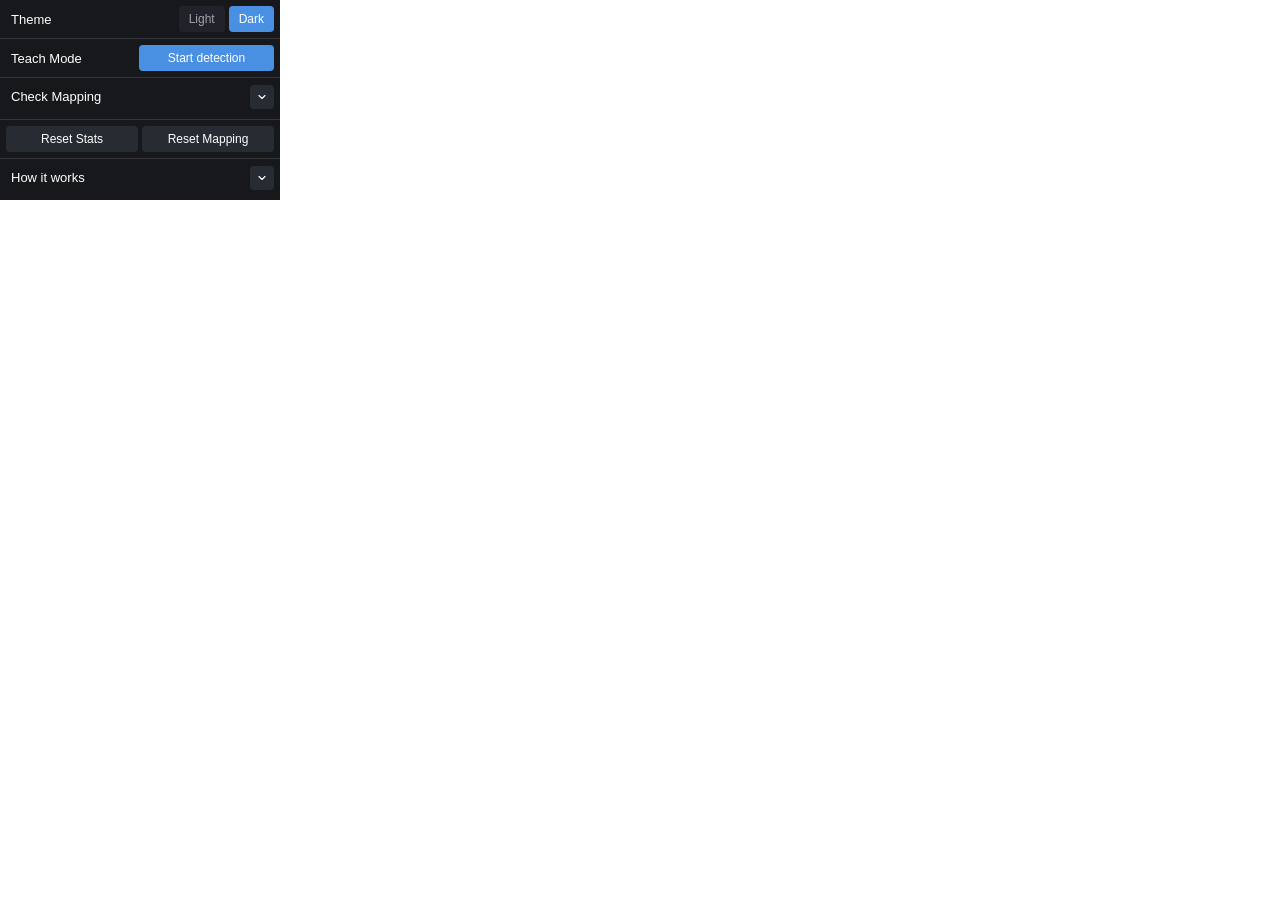
==== menu/index.html @ a692df85 "feat: Add default popup to browser action This commit updates the `manifest.json` to specify a defau" ====
<!DOCTYPE html>
<html lang="en">
<head>
  <meta charset="UTF-8">
  <meta name="viewport" content="width=device-width, initial-scale=1.0">
  <title>Show Me The Money - Menu</title>
  <style>
    * {
      margin: 0;
      padding: 0;
      box-sizing: border-box;
    }

    body {
      font-family: -apple-system, BlinkMacSystemFont, "Segoe UI", Roboto, "Helvetica Neue", Arial, sans-serif;
      width: 280px;
      background: transparent;
    }

    #menu-container {
      width: 100%;
    }

    .menu-section {
      display: flex;
      flex-direction: column;
    }

    .section-row {
      display: flex;
      align-items: center;
      justify-content: space-between;
      gap: 8px;
    }

    .section-title {
      flex: 1;
      font-weight: 500;
      cursor: default;
    }

    .section-title.clickable {
      cursor: pointer;
      user-select: none;
    }

    .icon-button {
      width: 24px;
      height: 24px;
      cursor: pointer;
      transition: all 0.15s ease;
      flex-shrink: 0;
    }

    .icon-button:hover {
      opacity: 0.8;
    }

    .icon-button svg {
      width: 100%;
      height: 100%;
      transition: transform 0.2s ease;
    }

    .icon-button.expanded svg {
      transform: rotate(180deg);
    }

    .expand-content {
      max-height: 0;
      overflow: hidden;
      transition: max-height 0.2s ease;
    }

    .expand-content.open {
      max-height: 500px;
    }

    .expand-inner {
      display: flex;
      flex-direction: column;
    }

    .expand-paragraph {
      display: block;
    }

    .button-group {
      display: flex;
      gap: 4px;
    }

    .menu-button {
      flex: 1;
      font-size: 12px;
      font-weight: 500;
      color: #FFFFFF;
      background: #272B32;
      border: none;
      border-radius: 4px;
      padding: 6px 10px;
      cursor: pointer;
      transition: opacity 0.15s ease;
    }

    .menu-button:hover {
      opacity: 0.8;
    }

    .menu-button.primary {
      background: #4A90E2;
    }

    .toggle-group {
      display: flex;
      gap: 4px;
      align-items: center;
    }

    .toggle-button {
      flex: 1;
      font-size: 12px;
      font-weight: 500;
      color: #FFFFFF;
      background: #272B32;
      border: none;
      border-radius: 4px;
      padding: 6px 10px;
      cursor: pointer;
      transition: all 0.15s ease;
      opacity: 0.6;
    }

    .toggle-button.active {
      opacity: 1;
      background: #4A90E2;
    }

    .toggle-button:hover {
      opacity: 0.8;
    }
  </style>
</head>
<body>
  <div id="menu-container">
    <!-- Menu sections will be dynamically generated here -->
  </div>

  <script src="menu.js"></script>
</body>
</html>
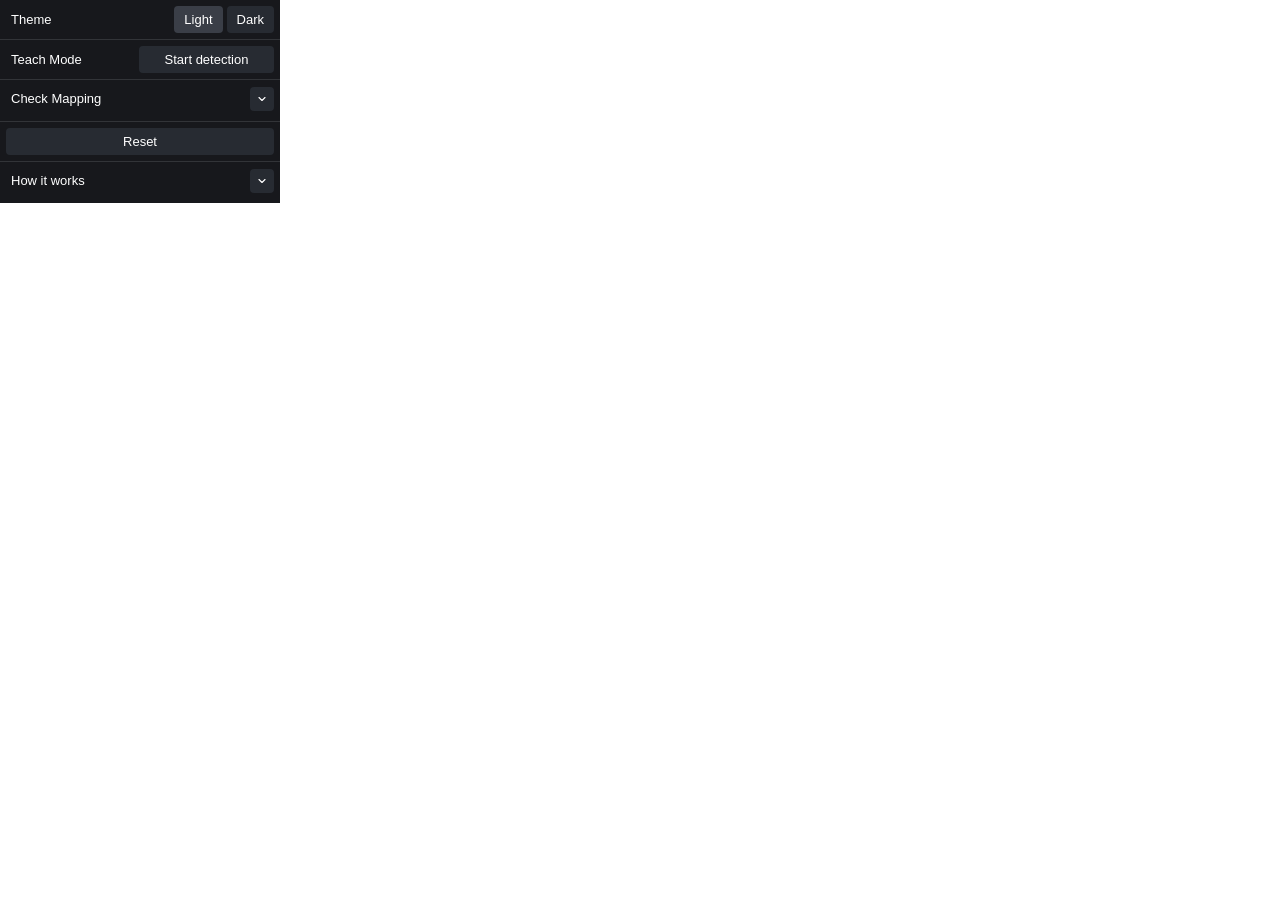
==== commit 9ea30555: "feat(theme): Add theme selector for panel This commit introduces a theme selector in the extension's" ====
--- a/menu/index.html
+++ b/menu/index.html
@@ -131,6 +131,26 @@
       opacity: 0.6;
     }
 
+    .toggle-group {
+      display: flex;
+      gap: 4px;
+      align-items: center;
+    }
+
+    .toggle-button {
+      flex: 1;
+      font-size: 12px;
+      font-weight: 500;
+      color: #FFFFFF;
+      background: #272B32;
+      border: none;
+      border-radius: 4px;
+      padding: 6px 10px;
+      cursor: pointer;
+      transition: all 0.15s ease;
+      opacity: 0.6;
+    }
+
     .toggle-button.active {
       opacity: 1;
       background: #4A90E2;
@@ -149,4 +169,3 @@
   <script src="menu.js"></script>
 </body>
 </html>
-
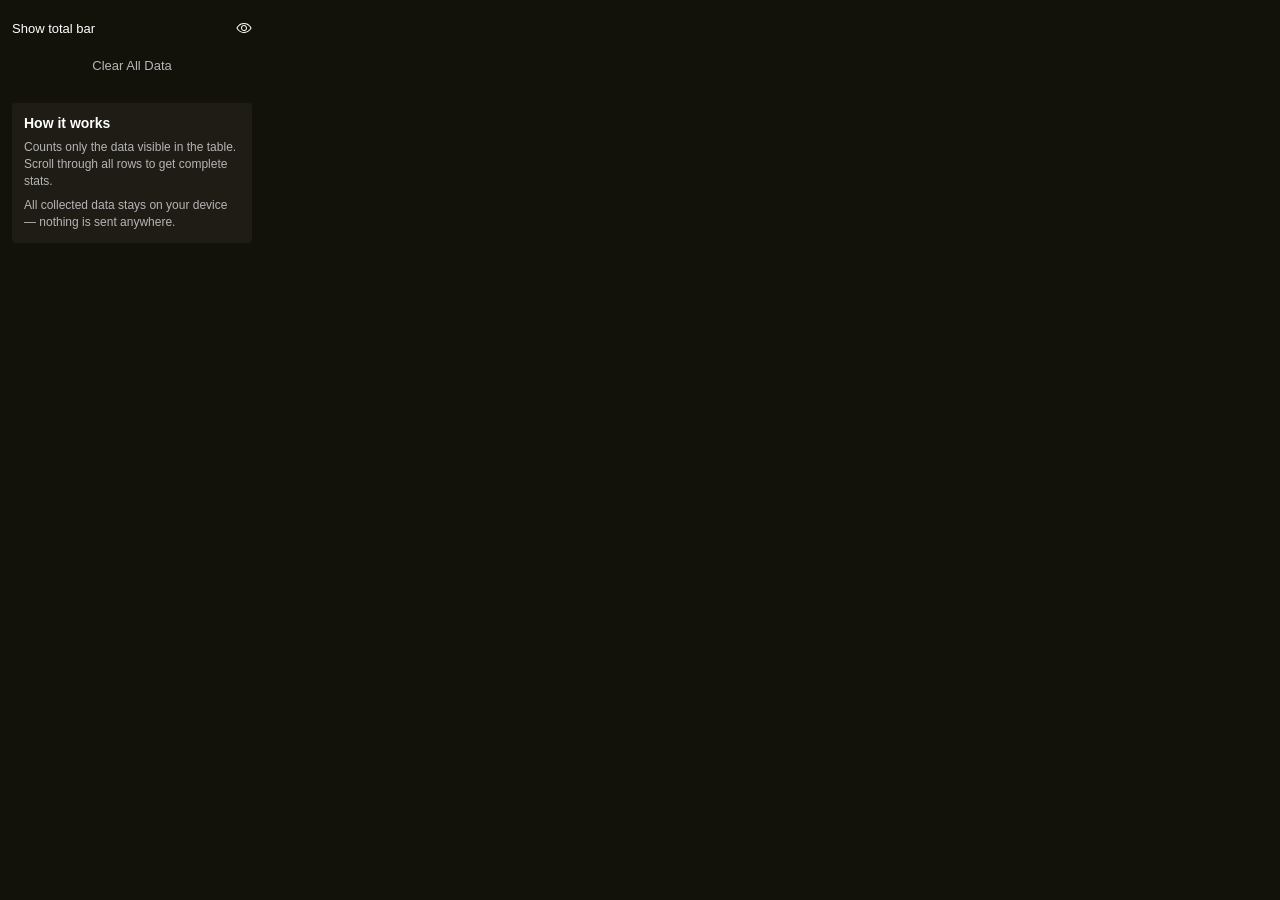
==== commit 64ea7374: "feat(menu): Add menu HTML structure and styling with theme integration" ====
--- a/menu/index.html
+++ b/menu/index.html
@@ -3,169 +3,109 @@
 <head>
   <meta charset="UTF-8">
   <meta name="viewport" content="width=device-width, initial-scale=1.0">
-  <title>Show Me The Money - Menu</title>
+  <title>Show Me The Money</title>
   <style>
-    * {
+    /* Fallback styles in case theme doesn't load */
+    body {
       margin: 0;
       padding: 0;
-      box-sizing: border-box;
+      width: 240px;
+      background-color: #13120A;
+      color: #FFF;
+      font-family: 'Inter', 'SF Pro Text', sans-serif;
+      font-size: 13px;
     }
-
-    body {
-      font-family: -apple-system, BlinkMacSystemFont, "Segoe UI", Roboto, "Helvetica Neue", Arial, sans-serif;
-      width: 280px;
-      background: transparent;
+    
+    #smtm-menu-container {
+      width: 240px;
+      padding: 12px;
+      background-color: #13120A;
+      color: #FFF;
+      border-radius: 6px;
     }
-
-    #menu-container {
-      width: 100%;
-    }
-
-    .menu-section {
-      display: flex;
-      flex-direction: column;
-    }
-
-    .section-row {
+    
+    .smtm-menu-toggle-row {
       display: flex;
       align-items: center;
       justify-content: space-between;
+      padding: 8px 0;
+      margin-bottom: 8px;
       gap: 8px;
     }
-
-    .section-title {
-      flex: 1;
-      font-weight: 500;
-      cursor: default;
+    
+    .smtm-menu-toggle-row span {
+      color: #FFF;
+      font-size: 13px;
     }
-
-    .section-title.clickable {
+    
+    .smtm-menu-toggle-row img {
+      width: 16px;
+      height: 16px;
+    }
+    
+    .smtm-menu-button {
+      width: 100%;
+      background-color: transparent;
+      color: #B5B5B6;
+      padding: 6px 10px;
+      border-radius: 4px;
+      border: none;
+      margin-bottom: 12px;
       cursor: pointer;
-      user-select: none;
+      font-size: 13px;
+      font-family: 'Inter', 'SF Pro Text', sans-serif;
     }
-
-    .icon-button {
-      width: 24px;
-      height: 24px;
-      cursor: pointer;
-      transition: all 0.15s ease;
-      flex-shrink: 0;
+    
+    .smtm-menu-button:hover {
+      background-color: #25231C;
+      color: #fff;
     }
-
-    .icon-button:hover {
-      opacity: 0.8;
+    
+    .smtm-menu-help-block {
+      margin-top: 12px;
+      padding: 12px;
+      background-color: #1E1C15;
+      border-radius: 4px;
     }
-
-    .icon-button svg {
-      width: 100%;
-      height: 100%;
-      transition: transform 0.2s ease;
+    
+    .smtm-menu-help-title {
+      color: #FFF;
+      font-size: 14px;
+      font-weight: 600;
+      margin-bottom: 8px;
+      margin-top: 0;
+      font-family: 'Inter', 'SF Pro Text', sans-serif;
     }
-
-    .icon-button.expanded svg {
-      transform: rotate(180deg);
+    
+    .smtm-menu-help-text {
+      color: #B5B5B6;
+      font-size: 12px;
+      margin-bottom: 8px;
+      line-height: 1.4;
+      margin-top: 0;
+      font-family: 'Inter', 'SF Pro Text', sans-serif;
     }
-
-    .expand-content {
-      max-height: 0;
-      overflow: hidden;
-      transition: max-height 0.2s ease;
-    }
-
-    .expand-content.open {
-      max-height: 500px;
-    }
-
-    .expand-inner {
-      display: flex;
-      flex-direction: column;
-    }
-
-    .expand-paragraph {
-      display: block;
-    }
-
-    .button-group {
-      display: flex;
-      gap: 4px;
-    }
-
-    .menu-button {
-      flex: 1;
-      font-size: 12px;
-      font-weight: 500;
-      color: #FFFFFF;
-      background: #272B32;
-      border: none;
-      border-radius: 4px;
-      padding: 6px 10px;
-      cursor: pointer;
-      transition: opacity 0.15s ease;
-    }
-
-    .menu-button:hover {
-      opacity: 0.8;
-    }
-
-    .menu-button.primary {
-      background: #4A90E2;
-    }
-
-    .toggle-group {
-      display: flex;
-      gap: 4px;
-      align-items: center;
-    }
-
-    .toggle-button {
-      flex: 1;
-      font-size: 12px;
-      font-weight: 500;
-      color: #FFFFFF;
-      background: #272B32;
-      border: none;
-      border-radius: 4px;
-      padding: 6px 10px;
-      cursor: pointer;
-      transition: all 0.15s ease;
-      opacity: 0.6;
-    }
-
-    .toggle-group {
-      display: flex;
-      gap: 4px;
-      align-items: center;
-    }
-
-    .toggle-button {
-      flex: 1;
-      font-size: 12px;
-      font-weight: 500;
-      color: #FFFFFF;
-      background: #272B32;
-      border: none;
-      border-radius: 4px;
-      padding: 6px 10px;
-      cursor: pointer;
-      transition: all 0.15s ease;
-      opacity: 0.6;
-    }
-
-    .toggle-button.active {
-      opacity: 1;
-      background: #4A90E2;
-    }
-
-    .toggle-button:hover {
-      opacity: 0.8;
+    
+    .smtm-menu-help-text:last-child {
+      margin-bottom: 0;
     }
   </style>
 </head>
 <body>
-  <div id="menu-container">
-    <!-- Menu sections will be dynamically generated here -->
+  <div id="smtm-menu-container">
+    <div class="smtm-menu-toggle-row">
+      <span>Show total bar</span>
+      <img src="../assets/icons/eye-open.svg" alt="Toggle icon" />
+    </div>
+    <button class="smtm-menu-button">Clear All Data</button>
+    <div class="smtm-menu-help-block">
+      <h3 class="smtm-menu-help-title">How it works</h3>
+      <p class="smtm-menu-help-text">Counts only the data visible in the table. Scroll through all rows to get complete stats.</p>
+      <p class="smtm-menu-help-text">All collected data stays on your device — nothing is sent anywhere.</p>
+    </div>
   </div>
-
+  
   <script src="menu.js"></script>
 </body>
 </html>
+
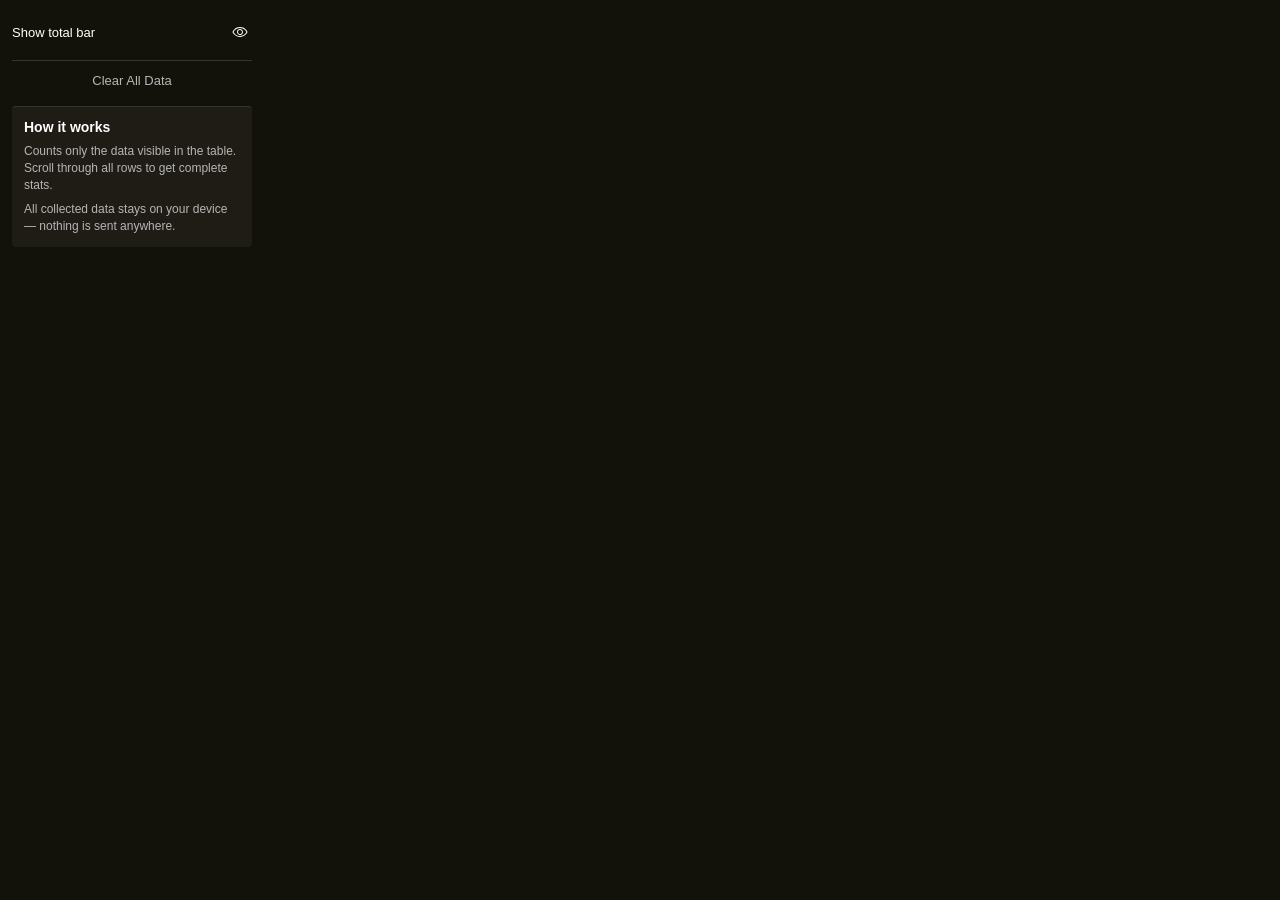
==== commit a8288ea6: "feat(menu): Enhance menu toggle button and text styling with theme integration" ====
--- a/menu/index.html
+++ b/menu/index.html
@@ -33,14 +33,35 @@
       gap: 8px;
     }
     
-    .smtm-menu-toggle-row span {
+    .smtm-menu-toggle-text {
       color: #FFF;
       font-size: 13px;
     }
     
-    .smtm-menu-toggle-row img {
+    .smtm-menu-toggle-button {
+      background-color: transparent;
+      border: none;
+      padding: 4px;
+      cursor: pointer;
+      display: flex;
+      align-items: center;
+      justify-content: center;
+    }
+    
+    .smtm-menu-toggle-button:hover {
+      background-color: #25231C;
+      border-radius: 4px;
+    }
+    
+    .smtm-menu-toggle-button img {
       width: 16px;
       height: 16px;
+    }
+    
+    .smtm-menu-button-wrapper {
+      padding: 6px 6px 0px 6px;
+      margin-bottom: 0;
+      border-top: 1px solid #323438;
     }
     
     .smtm-menu-button {
@@ -50,7 +71,6 @@
       padding: 6px 10px;
       border-radius: 4px;
       border: none;
-      margin-bottom: 12px;
       cursor: pointer;
       font-size: 13px;
       font-family: 'Inter', 'SF Pro Text', sans-serif;
@@ -66,6 +86,7 @@
       padding: 12px;
       background-color: #1E1C15;
       border-radius: 4px;
+      border-top: 1px solid #323438;
     }
     
     .smtm-menu-help-title {
@@ -94,10 +115,12 @@
 <body>
   <div id="smtm-menu-container">
     <div class="smtm-menu-toggle-row">
-      <span>Show total bar</span>
-      <img src="../assets/icons/eye-open.svg" alt="Toggle icon" />
+      <div class="smtm-menu-toggle-text">Show total bar</div>
+      <button class="smtm-menu-toggle-button">
+        <img src="../assets/icons/eye-open.svg" alt="Toggle icon" />
+      </button>
     </div>
-    <button class="smtm-menu-button">Clear All Data</button>
+    <div class="smtm-menu-button-wrapper"><button class="smtm-menu-button">Clear All Data</button></div>
     <div class="smtm-menu-help-block">
       <h3 class="smtm-menu-help-title">How it works</h3>
       <p class="smtm-menu-help-text">Counts only the data visible in the table. Scroll through all rows to get complete stats.</p>
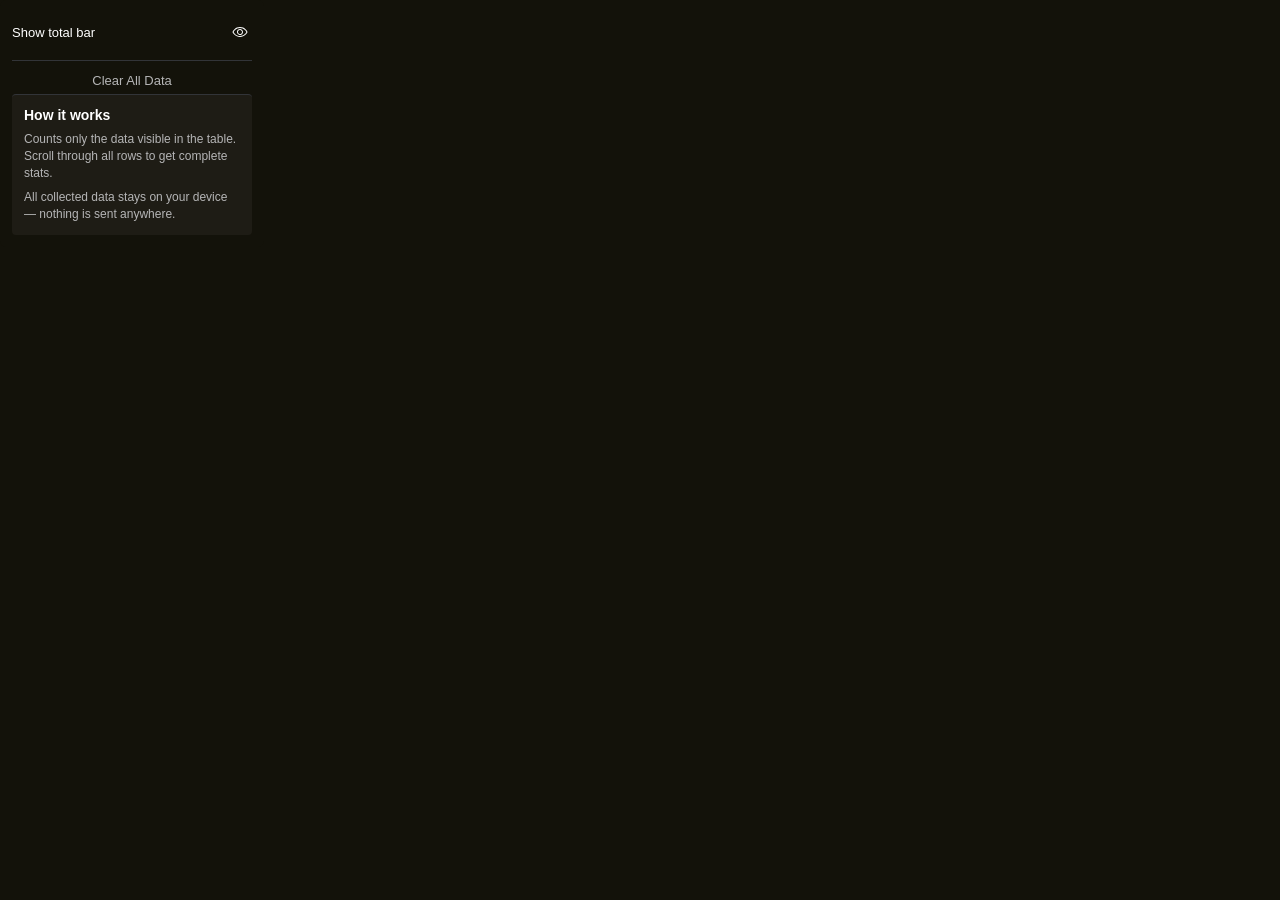
==== commit b2befb02: "fix(menu): Adjust margin and padding for menu help block and button styles" ====
--- a/menu/index.html
+++ b/menu/index.html
@@ -82,7 +82,7 @@
     }
     
     .smtm-menu-help-block {
-      margin-top: 12px;
+      margin-top: 0;
       padding: 12px;
       background-color: #1E1C15;
       border-radius: 4px;
@@ -131,4 +131,3 @@
   <script src="menu.js"></script>
 </body>
 </html>
-
